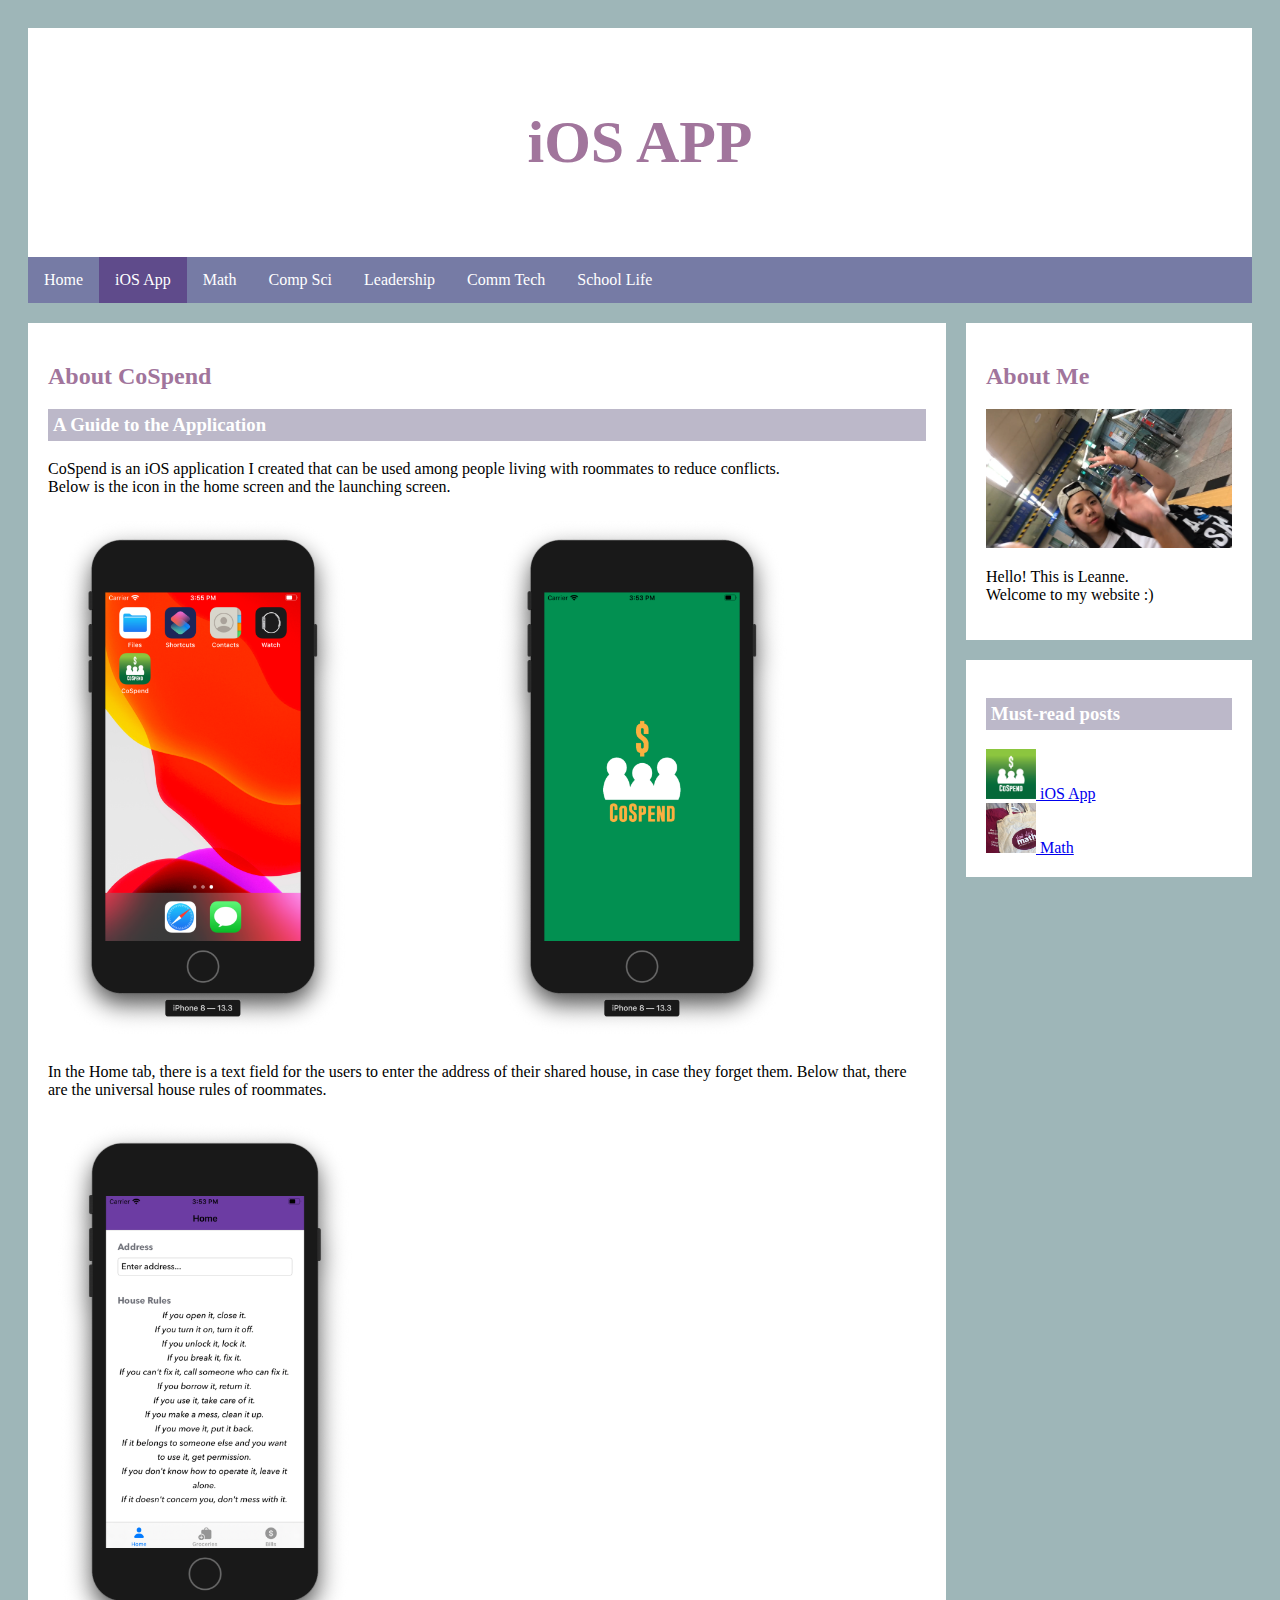
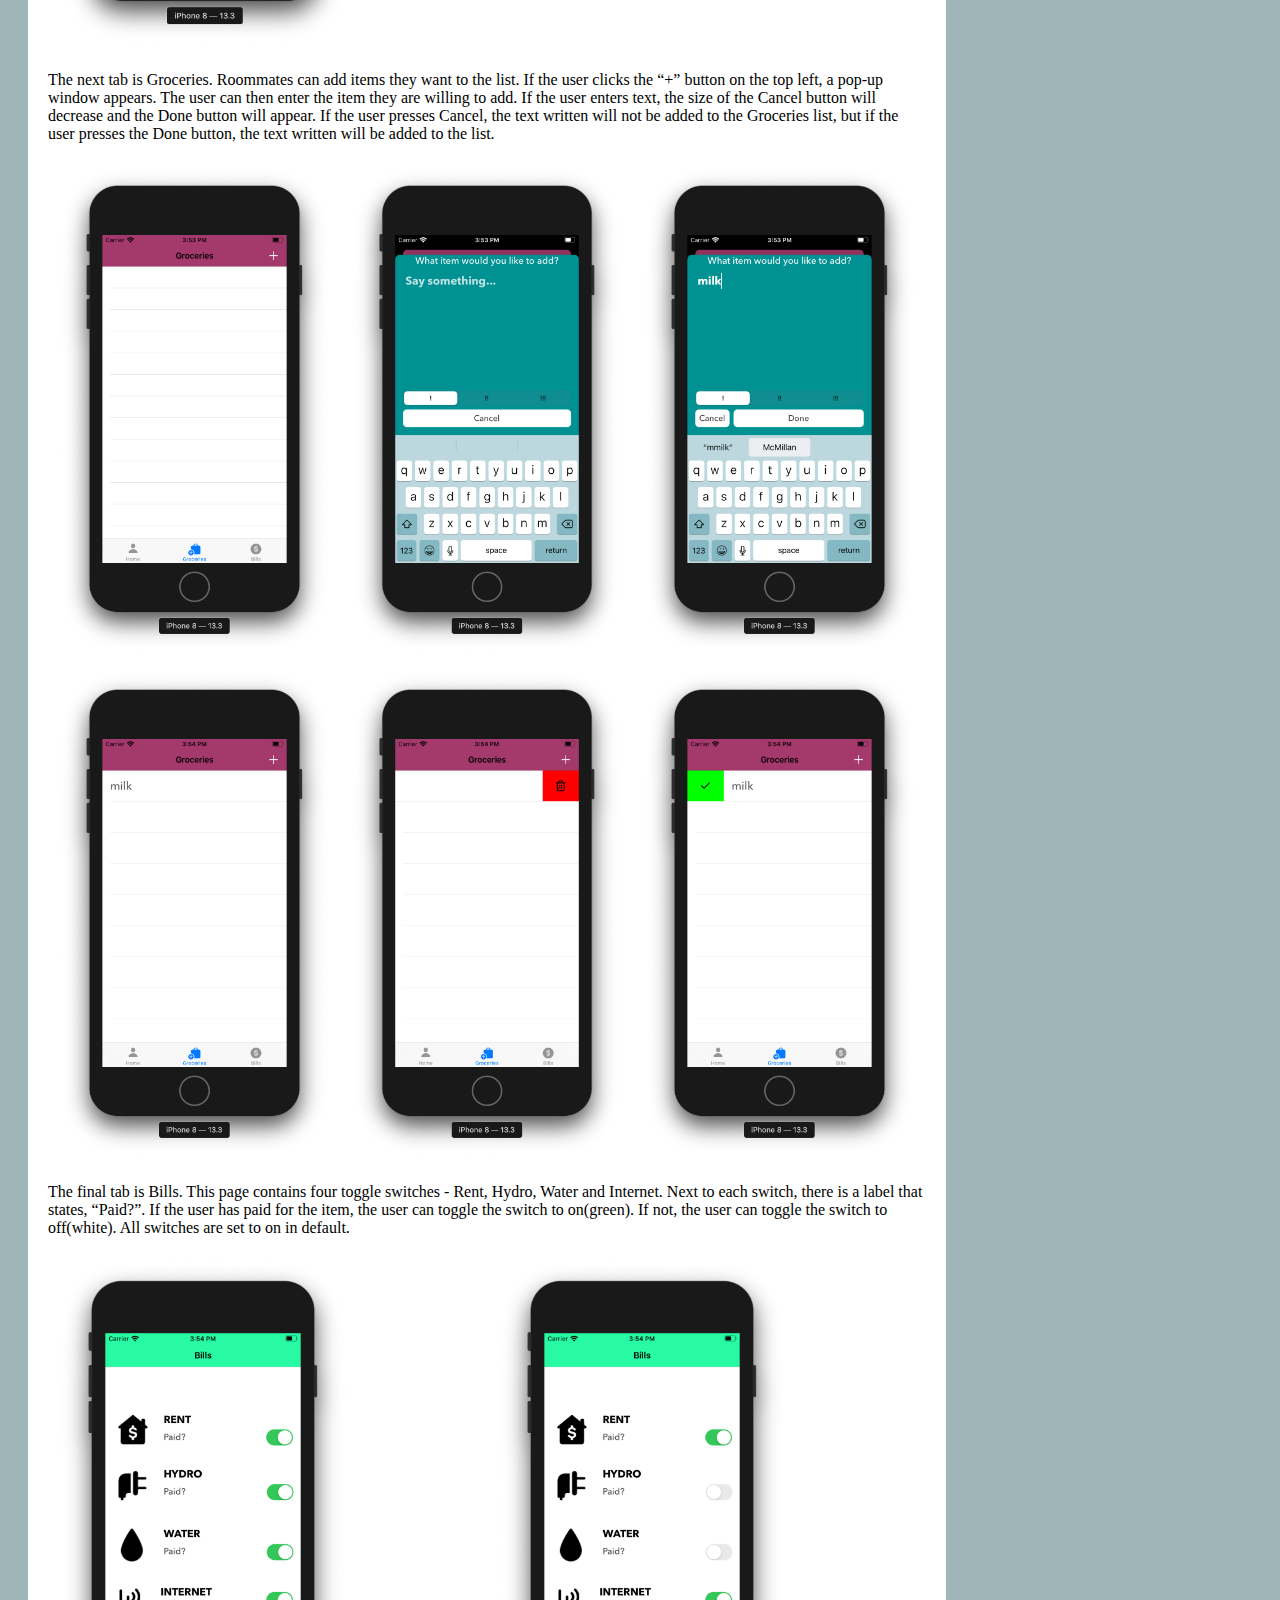
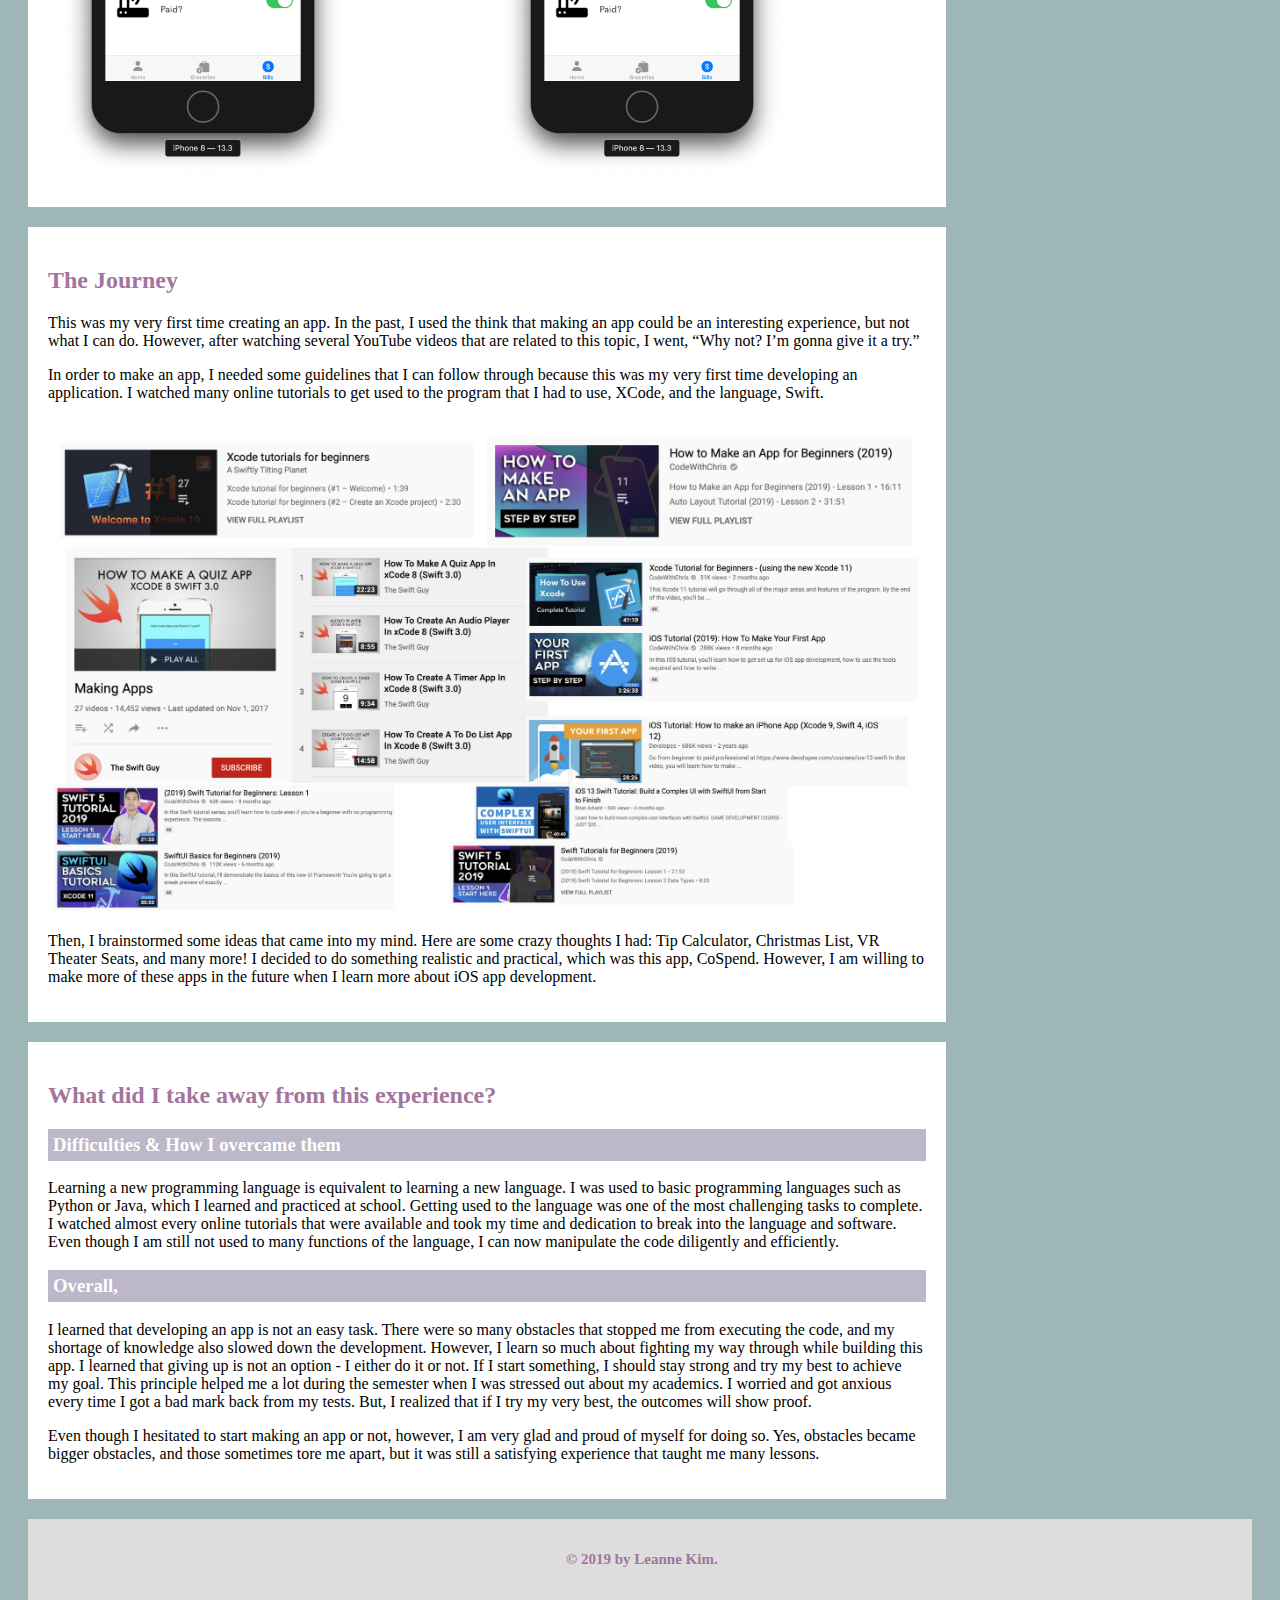
==== iosApp.html @ 211f1e68 "first website upload" ====
<!DOCTYPE html>
<html>
<head>
	<meta name="viewport" content="width=device-width, initial-scale=1">
	<link rel="stylesheet" type="text/css" href="style.css">
</head>
<body>

<div class="header">
  <h2>iOS APP</h2>
</div>	

<ul>
  <li><a href="index.html"> Home </a></li>
  <li><a class="active" href="iosApp.html"> iOS App </a></li>
  <li><a href="Math.html"> Math </a></li>
  <li><a href="CS.html"> Comp Sci </a></li>
  <li><a href="Leadership.html"> Leadership </a></li>
  <li><a href="Comm Tech.html"> Comm Tech </a></li>
  <li><a href="SchoolLife.html"> School Life </a></li>
</ul>	



<div class="row">
  <div class="leftcolumn">
    <div class="card">
      <h2>About CoSpend</h2>
      <h3>A Guide to the Application</h3>
   	  <p>CoSpend is an iOS application I created that can be used among people living with roommates to reduce conflicts.<br>Below is the icon in the home screen and the launching screen.</p>
	  	<div class="rowImg">
		  <div class="column">
			<img src="../media/app/cs-12.png" alt="Snow" style="width:70%">
		  </div>
		  <div class="column">
			<img src="../media/app/cs-2.png" alt="Mountains" style="width:70%">
		  </div>
		</div>
		<p>In the Home tab, there is a text field for the users to enter the address of their shared house, in case they forget them. Below that, there are the universal house rules of roommates.</p>
			<div class="rowImg">
		  		<div class="column">
					<img src="../media/app/cs-3.png" alt="Snow" style="width:35%;align-self:center;">
		  		</div>
			</div>
		<p>The next tab is Groceries. Roommates can add items they want to the list. If the user clicks the “+” button on the top left, a pop-up window appears. The user can then enter the item they are willing to add. If the user enters text, the size of the Cancel button will decrease and the Done button will appear. If the user presses Cancel, the text written will not be added to the Groceries list, but if the user presses the Done button, the text written will be added to the list.</p>
			<div class="rowImg">
		  		<div class="column">
					<img src="../media/app/cs-4.png" alt="Snow" style="width:100%">
		  		</div>
				<div class="column">
					<img src="../media/app/cs-5.png" alt="Snow" style="width:100%">
		  		</div>
				<div class="column">
					<img src="../media/app/cs-6.png" alt="Snow" style="width:100%">
		  		</div>
				
			</div>
		<div class="rowImg">
		  		<div class="column">
					<img src="../media/app/cs-7.png" alt="Snow" style="width:100%">
		  		</div>
				<div class="column">
					<img src="../media/app/cs-8.png" alt="Snow" style="width:100%">
		  		</div>
				<div class="column">
					<img src="../media/app/cs-9.png" alt="Snow" style="width:100%">
		  		</div>
				
			</div>
		<p>The final tab is Bills. This page contains four toggle switches - Rent, Hydro, Water and Internet. Next to each switch, there is a label that states, “Paid?”. If the user has paid for the item, the user can toggle the switch to on(green). If not, the user can toggle the switch to off(white). All switches are set to on in default.</p>
		<div class="rowImg">
		  <div class="column">
			<img src="../media/app/cs-10.png" alt="Snow" style="width:70%">
		  </div>
		  <div class="column">
			<img src= "../media/app/cs-11.png" alt="Mountains" style="width:70%">
		  </div>
		</div>
    </div>
    <div class="card">
	  <h2>The Journey</h2>
		
	  <p>This was my very first time creating an app. In the past, I used the think that making an app could be an interesting experience, but not what I can do. However, after watching several YouTube videos that are related to this topic, I went, “Why not? I’m gonna give it a try.”</p>
	  <p>In order to make an app, I needed some guidelines that I can follow through because this was my very first time developing an application. I watched many online tutorials to get used to the program that I had to use, XCode, and the language, Swift.</p>
		<img src="../media/app/tutorials-01.png" alt="tutorials" class="responsive">
			<p>Then, I brainstormed some ideas that came into my mind. Here are some crazy thoughts I had: Tip Calculator, Christmas List, VR Theater Seats, and many more! I decided to do something realistic and practical, which was this app, CoSpend. However, I am willing to make more of these apps in the future when I learn more about iOS app development.</p>
    </div>
	<div class="card">
      <h2>What did I take away from this experience?</h2>
		<h3>Difficulties & How I overcame them</h3>
      <p>Learning a new programming language is equivalent to learning a new language. I was used to basic programming languages such as Python or Java, which I learned and practiced at school. Getting used to the language was one of the most challenging tasks to complete. I watched almost every online tutorials that were available and took my time and dedication to break into the language and software. Even though I am still not used to many functions of the language, I can now manipulate the code diligently and efficiently.</p>
		<h3>Overall,</h3>
		<p>I learned that developing an app is not an easy task. There were so many obstacles that stopped me from executing the code, and my shortage of knowledge also slowed down the development. However, I learn so much about fighting my way through while building this app. I learned that giving up is not an option - I either do it or not. If I start something, I should stay strong and try my best to achieve my goal. This principle helped me a lot during the semester when I was stressed out about my academics. I worried and got anxious every time I got a bad mark back from my tests. But, I realized that if I try my very best, the outcomes will show proof.</p>
		<p>Even though I hesitated to start making an app or not, however, I am very glad and proud of myself for doing so. Yes, obstacles became bigger obstacles, and those sometimes tore me apart, but it was still a satisfying experience that taught me many lessons.</p>
    </div>
  </div>
  
  <div class="rightcolumn">
    <div class="card">
      <h2>About Me</h2>
      <img src="../media/etc/IMG_7644_Original.PNG" class="responsive" alt="me">
      <p>Hello! This is Leanne. <br>Welcome to my website :) </p>
    </div>
    <div class="card">
      <h3>Must-read posts</h3>
      <a href="iosApp.html"><img src="../media/app/ugh.png" width="50px" alt="coSpend"> iOS App</a><br>
		<a href="Math.html"><img src="../media/etc/IMG_2033.jpg" width="50px" alt="tam"> Math</a>
    </div>
    
  </div>
</div>

<div class="footer">
  <h2> © 2019 by Leanne Kim.</h2>
</div>

<button onclick="topFunction()" id="myBtn" title="Go to top"><strong>Top</strong></button>

<script>
//Get the button
var mybutton = document.getElementById("myBtn");

// When the user scrolls down 20px from the top of the document, show the button
window.onscroll = function() {scrollFunction()};

function scrollFunction() {
  if (document.body.scrollTop > 20 || document.documentElement.scrollTop > 20) {
    mybutton.style.display = "block";
  } else {
    mybutton.style.display = "none";
  }
}

// When the user clicks on the button, scroll to the top of the document
function topFunction() {
  document.body.scrollTop = 0;
  document.documentElement.scrollTop = 0;
}
</script>
</body>
</html>
---- style.css ----
* {
  box-sizing: border-box;
}

/* Add a gray background color with some padding */
body {
  font-family: "Gill Sans";
  padding: 20px;
  background: #9EB6B8;
}

/* Header/Blog Title */
.header {
  padding: 30px;
  font-size: 40px;
  text-align: center;
  background: white;
}

/* Create two unequal columns that floats next to each other */
/* Left column */
.leftcolumn {   
  float: left;
  width: 75%;
}

/* Right column */
.rightcolumn {
  float: left;
  width: 25%;
  padding-left: 20px;
}

/* Fake image */
.fakeimg {
  background-color: #aaa;
  width: 100%;
  padding: 20px;
}

/* Add a card effect for articles */
.card {
   background-color: white;
   padding: 20px;
   margin-top: 20px;
}

/* Clear floats after the columns */
.row:after {
  content: "";
  display: table;
  clear: both;
}

/* Footer */
.footer {
  padding: 20px;
  text-align: center;
  background: #ddd;
  margin-top: 20px;
	font-size: 10px;
}

/* unordered list */
ul {
  list-style-type: none;
  margin: 0;
  padding: 0;
  overflow: hidden;
  background-color: #767BA5;
}

/* list item */
li {
  float: left;
}
	
li a {
  	display: block;
 	color: white;
	text-align: center;
 	padding: 14px 16px;
 	text-decoration: none;
}

/* cursor is above this item of nav bar */
li a:hover {
  	background-color: #7F8793;
}

/* current(active) page */
li a.active{
	background-color:#5F4B8B;
}

h2 {
	color: #A1759C;
}

h3 {
	color: white;
	background-color:#BCB8C9;
	padding:5px;
}

/* top button */
#myBtn {
	display: none;
	position: fixed;
	bottom: 20px;
	right: 30px;
	z-index: 99px;
	font-size: 18px;
	border: none;
	outline: none;
	background-color: salmon;
	color: white;
	cursor: pointer;
	padding: 15px;
	border-radius: 0px;
	font-family: "Gill Sans";
}

/* cursor over top button */
#myBtn:hover{
	background-color:#555;
}

.responsive {
  width: 100%;
  height: auto;
}

.rowImg {
  display: flex;
}

.column {
  flex: 33.33%;
  padding: 5px;
}

.responsiveFloat{
	width: 100%;
  	height: auto;
	float:right;
	height:250px;
	padding-left: 10px;
}

/* Responsive layout - when the screen is less than 800px wide, make the two columns stack on top of each other instead of next to each other */
@media screen and (max-width: 800px) {
  .leftcolumn, .rightcolumn {   
    width: 100%;
    padding: 0;
  }
}
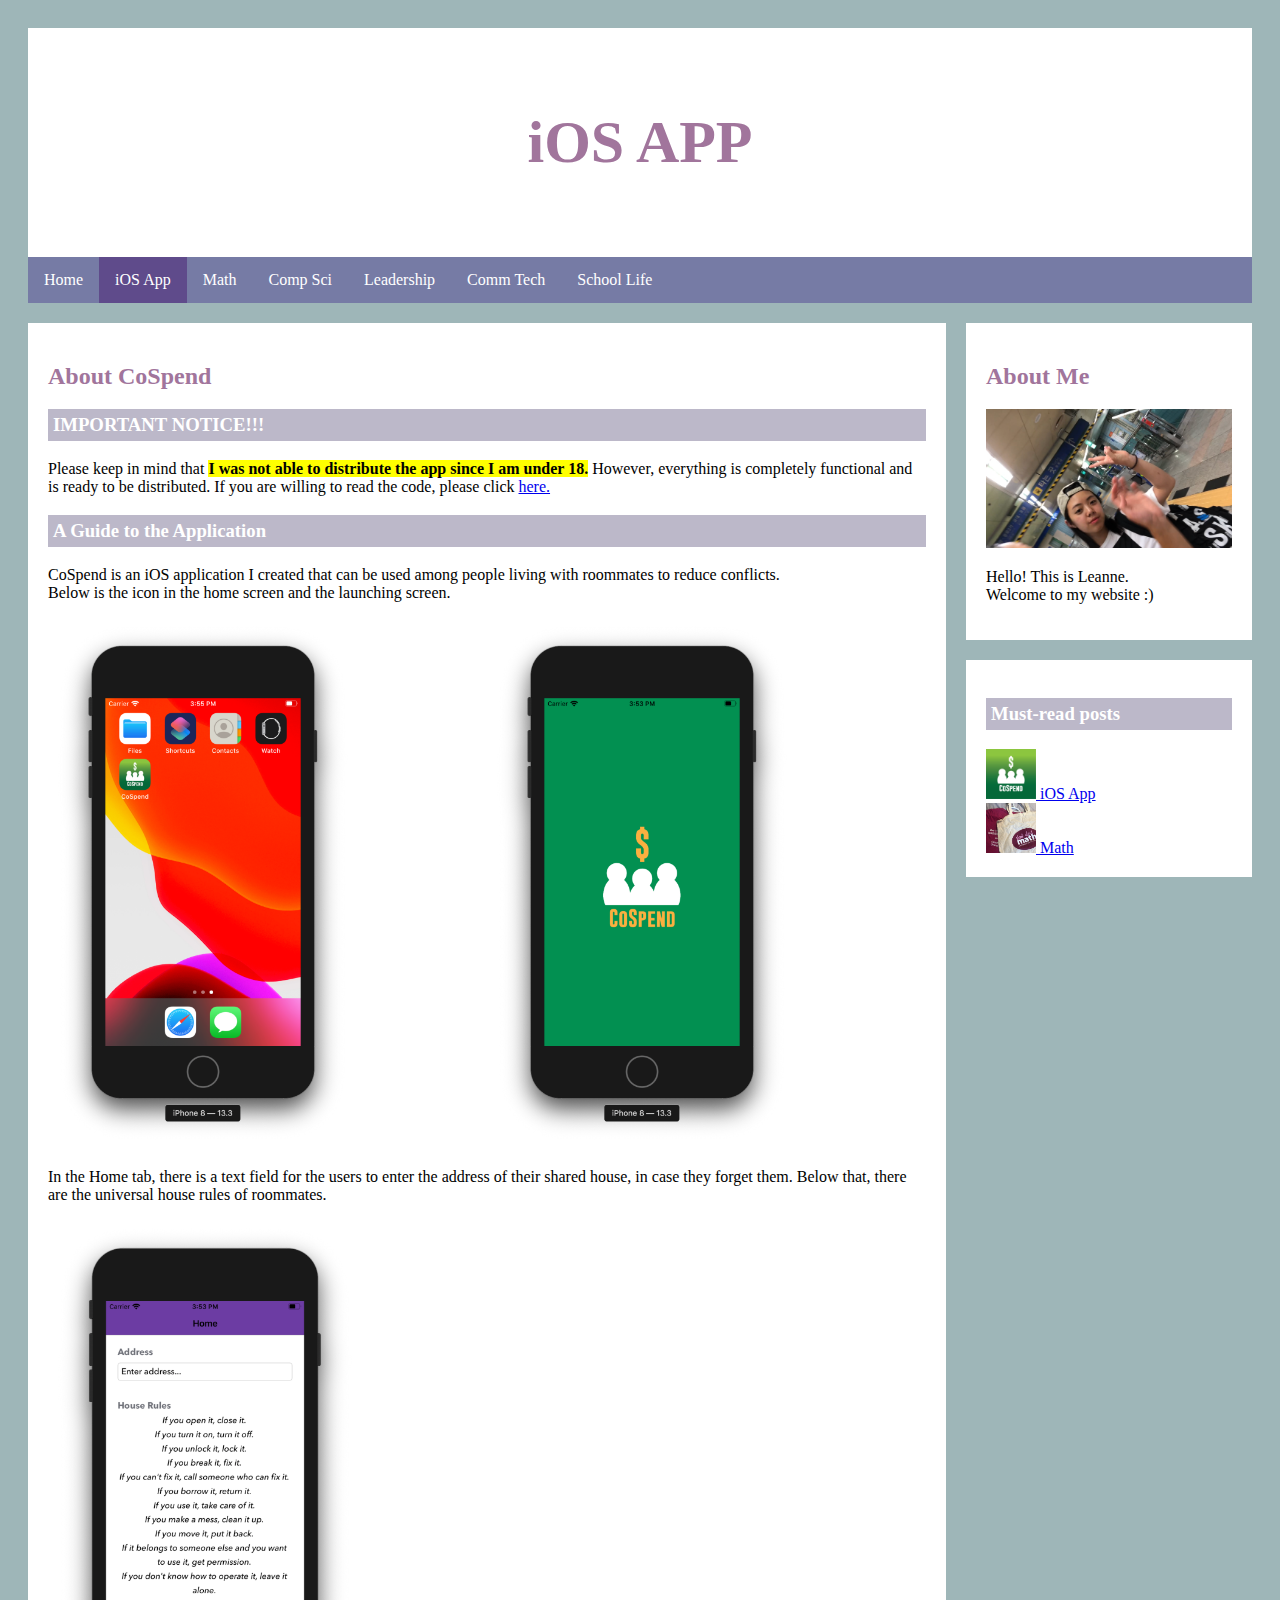
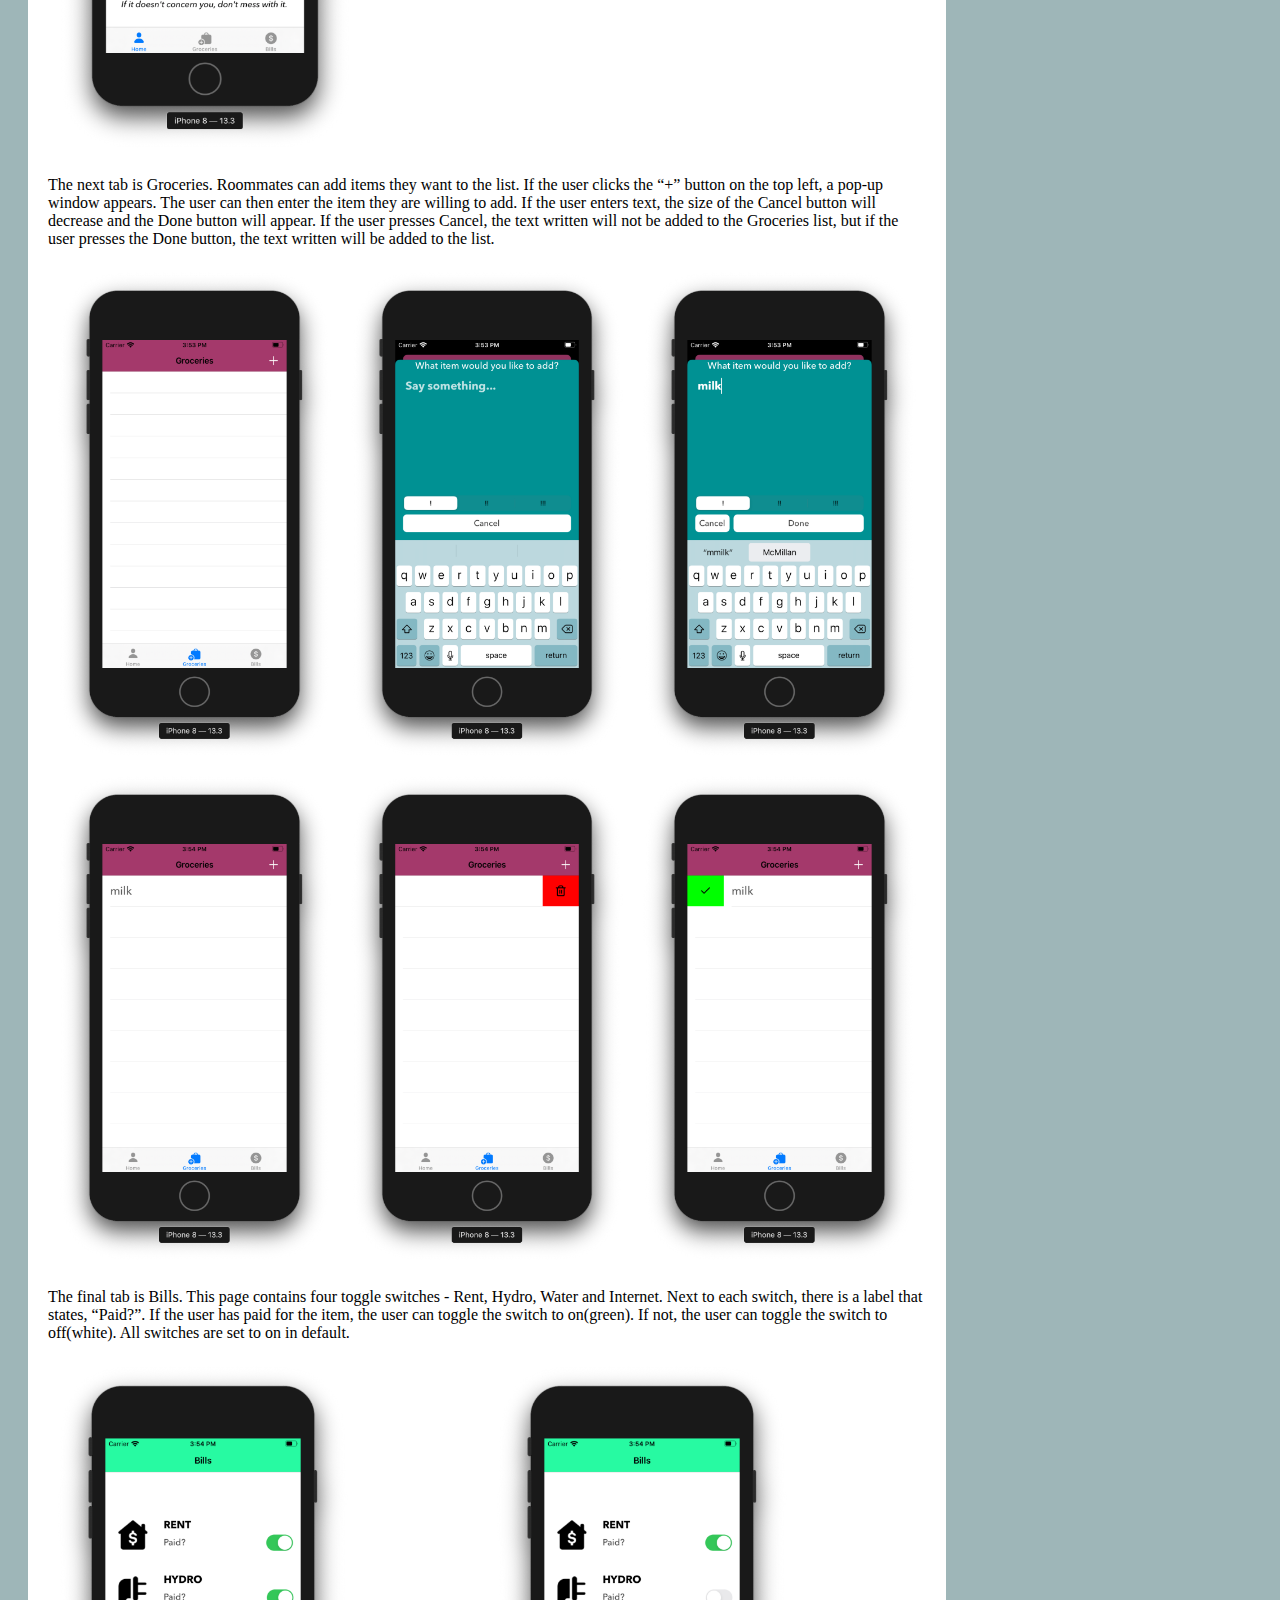
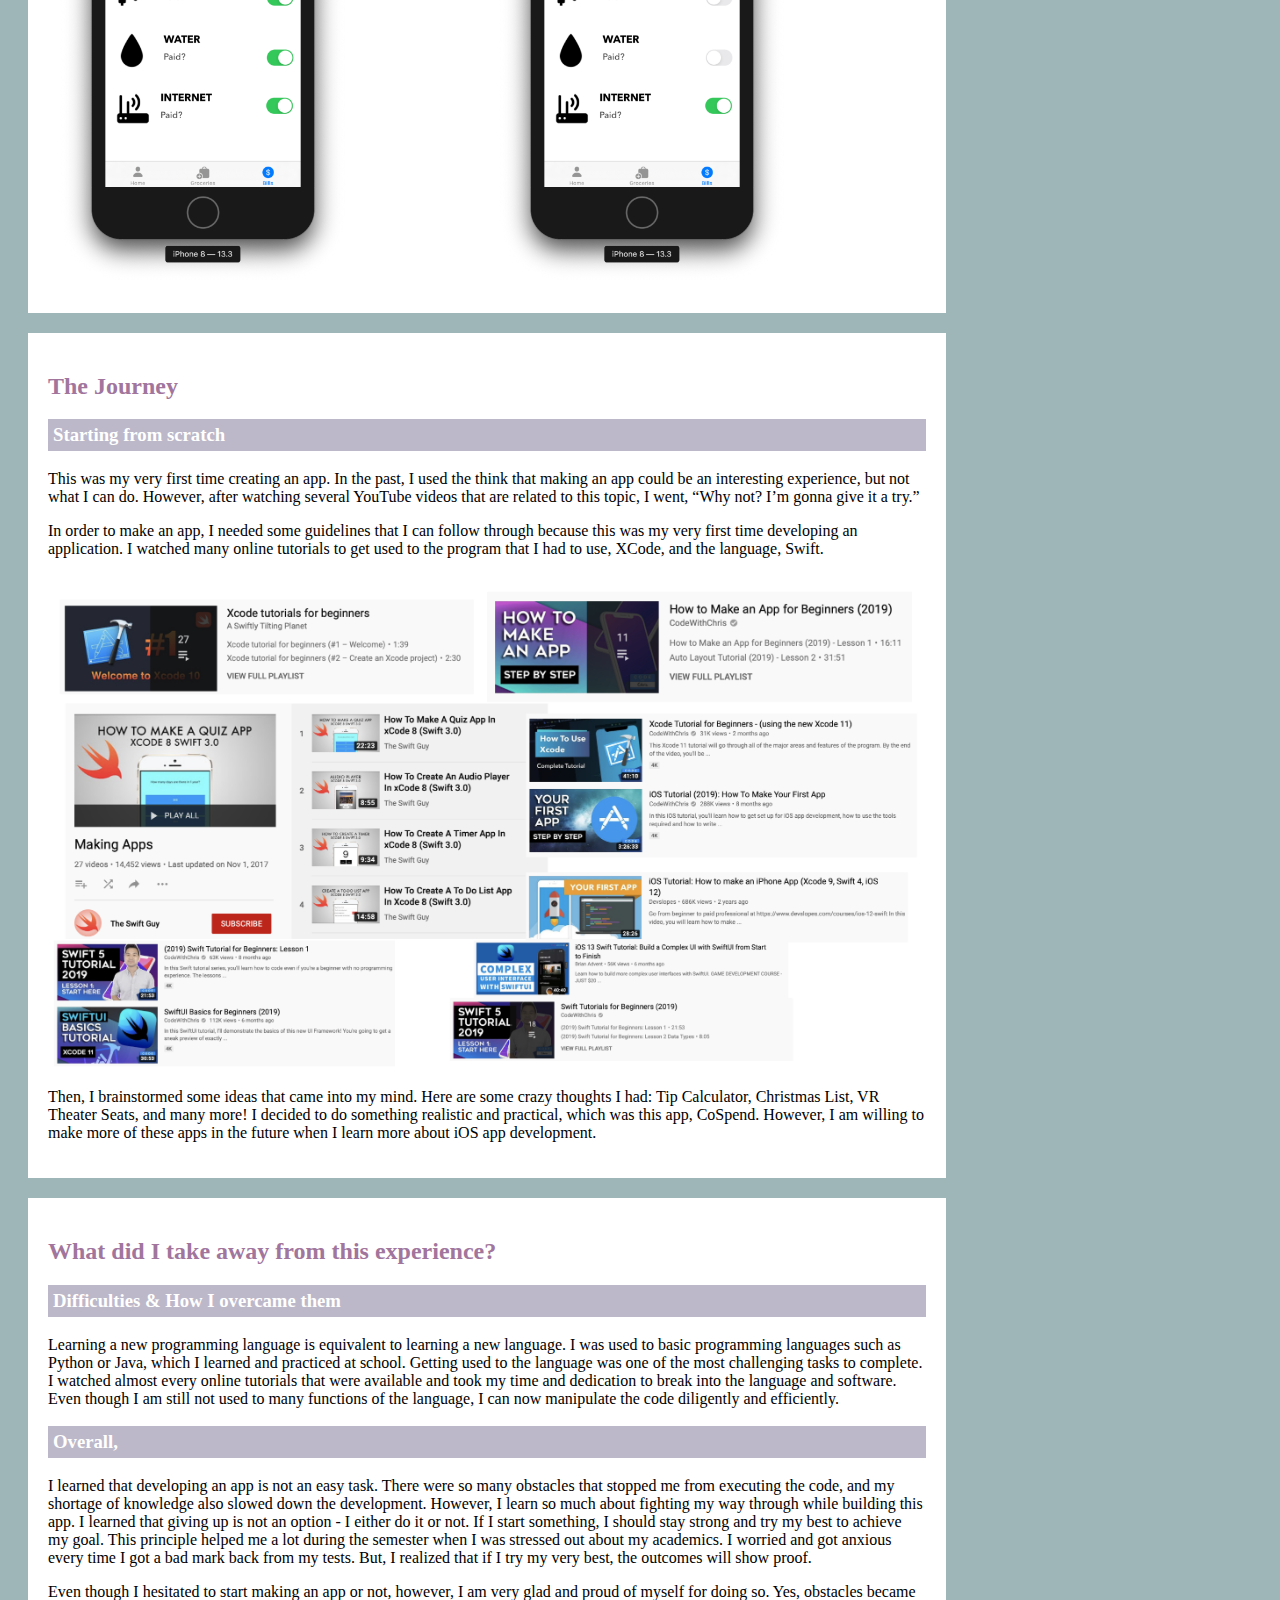
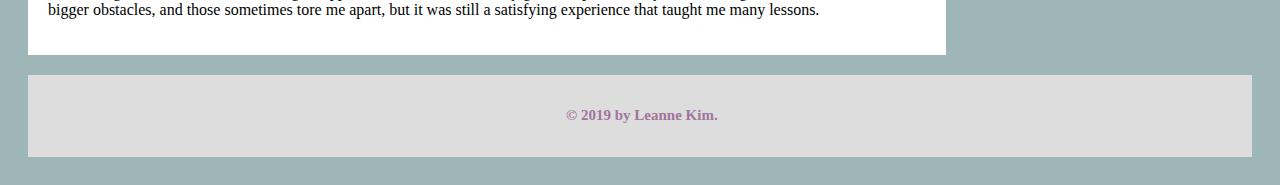
==== commit 2ed1bf23: "haha" ====
--- a/iosApp.html
+++ b/iosApp.html
@@ -26,6 +26,8 @@
   <div class="leftcolumn">
     <div class="card">
       <h2>About CoSpend</h2>
+		<h3>IMPORTANT NOTICE!!!</h3>
+		<p>Please keep in mind that <mark><b>I was not able to distribute the app since I am under 18.</b></mark> However, everything is completely functional and is ready to be distributed. If you are willing to read the code, please click <a href="https://github.com/leannek1307/CoSpend">here.</a></p>
       <h3>A Guide to the Application</h3>
    	  <p>CoSpend is an iOS application I created that can be used among people living with roommates to reduce conflicts.<br>Below is the icon in the home screen and the launching screen.</p>
 	  	<div class="rowImg">
@@ -79,7 +81,7 @@
     </div>
     <div class="card">
 	  <h2>The Journey</h2>
-		
+		<h3>Starting from scratch</h3>
 	  <p>This was my very first time creating an app. In the past, I used the think that making an app could be an interesting experience, but not what I can do. However, after watching several YouTube videos that are related to this topic, I went, “Why not? I’m gonna give it a try.”</p>
 	  <p>In order to make an app, I needed some guidelines that I can follow through because this was my very first time developing an application. I watched many online tutorials to get used to the program that I had to use, XCode, and the language, Swift.</p>
 		<img src="../media/app/tutorials-01.png" alt="tutorials" class="responsive">
